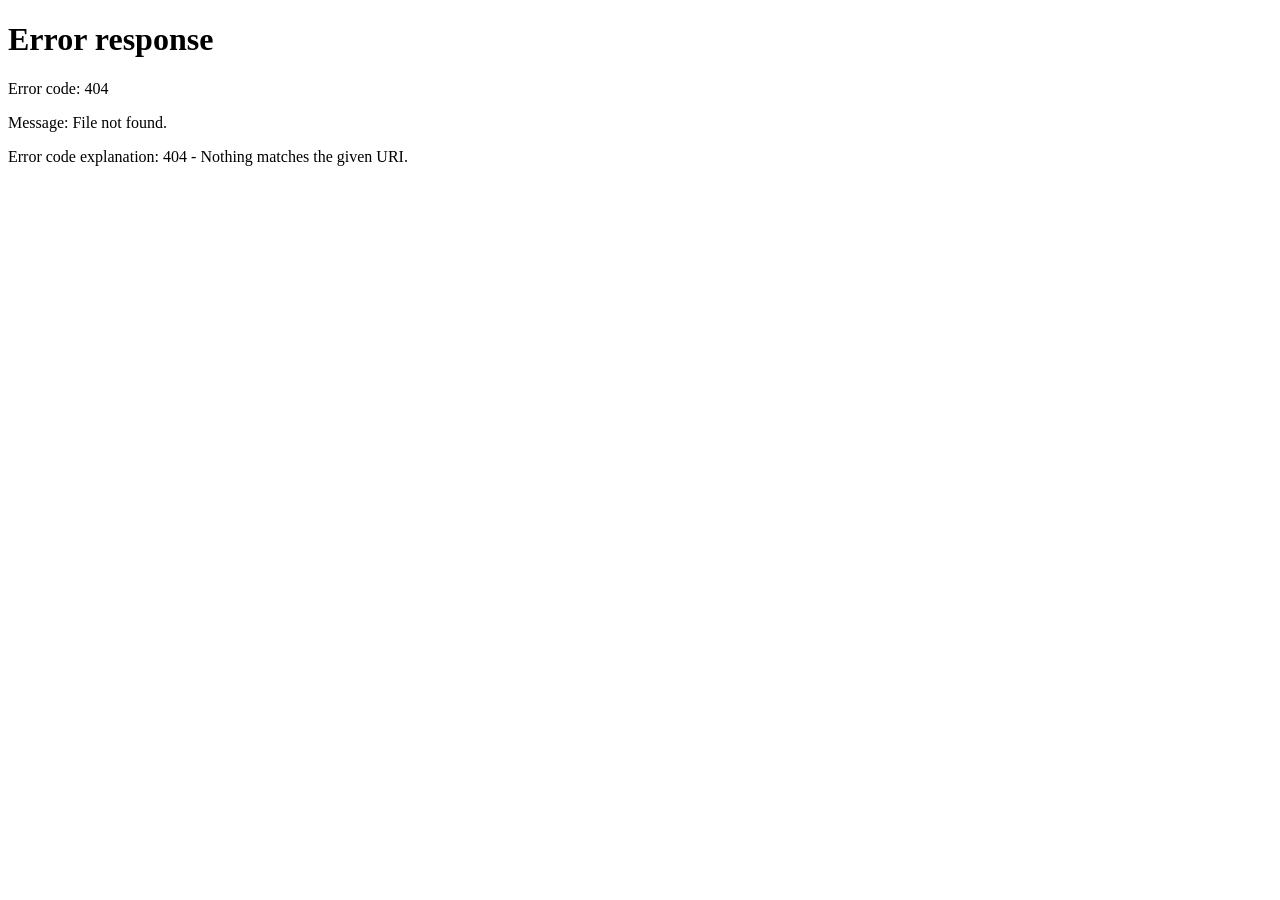
==== index.html @ 032387f5 "Fix GitHub Pages root page and internal link" ====
<!DOCTYPE html>
<html lang="en">
<head>
  <meta charset="UTF-8">
  <meta http-equiv="refresh" content="0;url=html%20files/index.html">
  <meta name="viewport" content="width=device-width, initial-scale=1.0">
  <title>Redirecting to Crocheting Cozy</title>
</head>
<body>
  <p>Redirecting to the site. If you are not redirected, <a href="html%20files/index.html">click here</a>.</p>
</body>
</html>
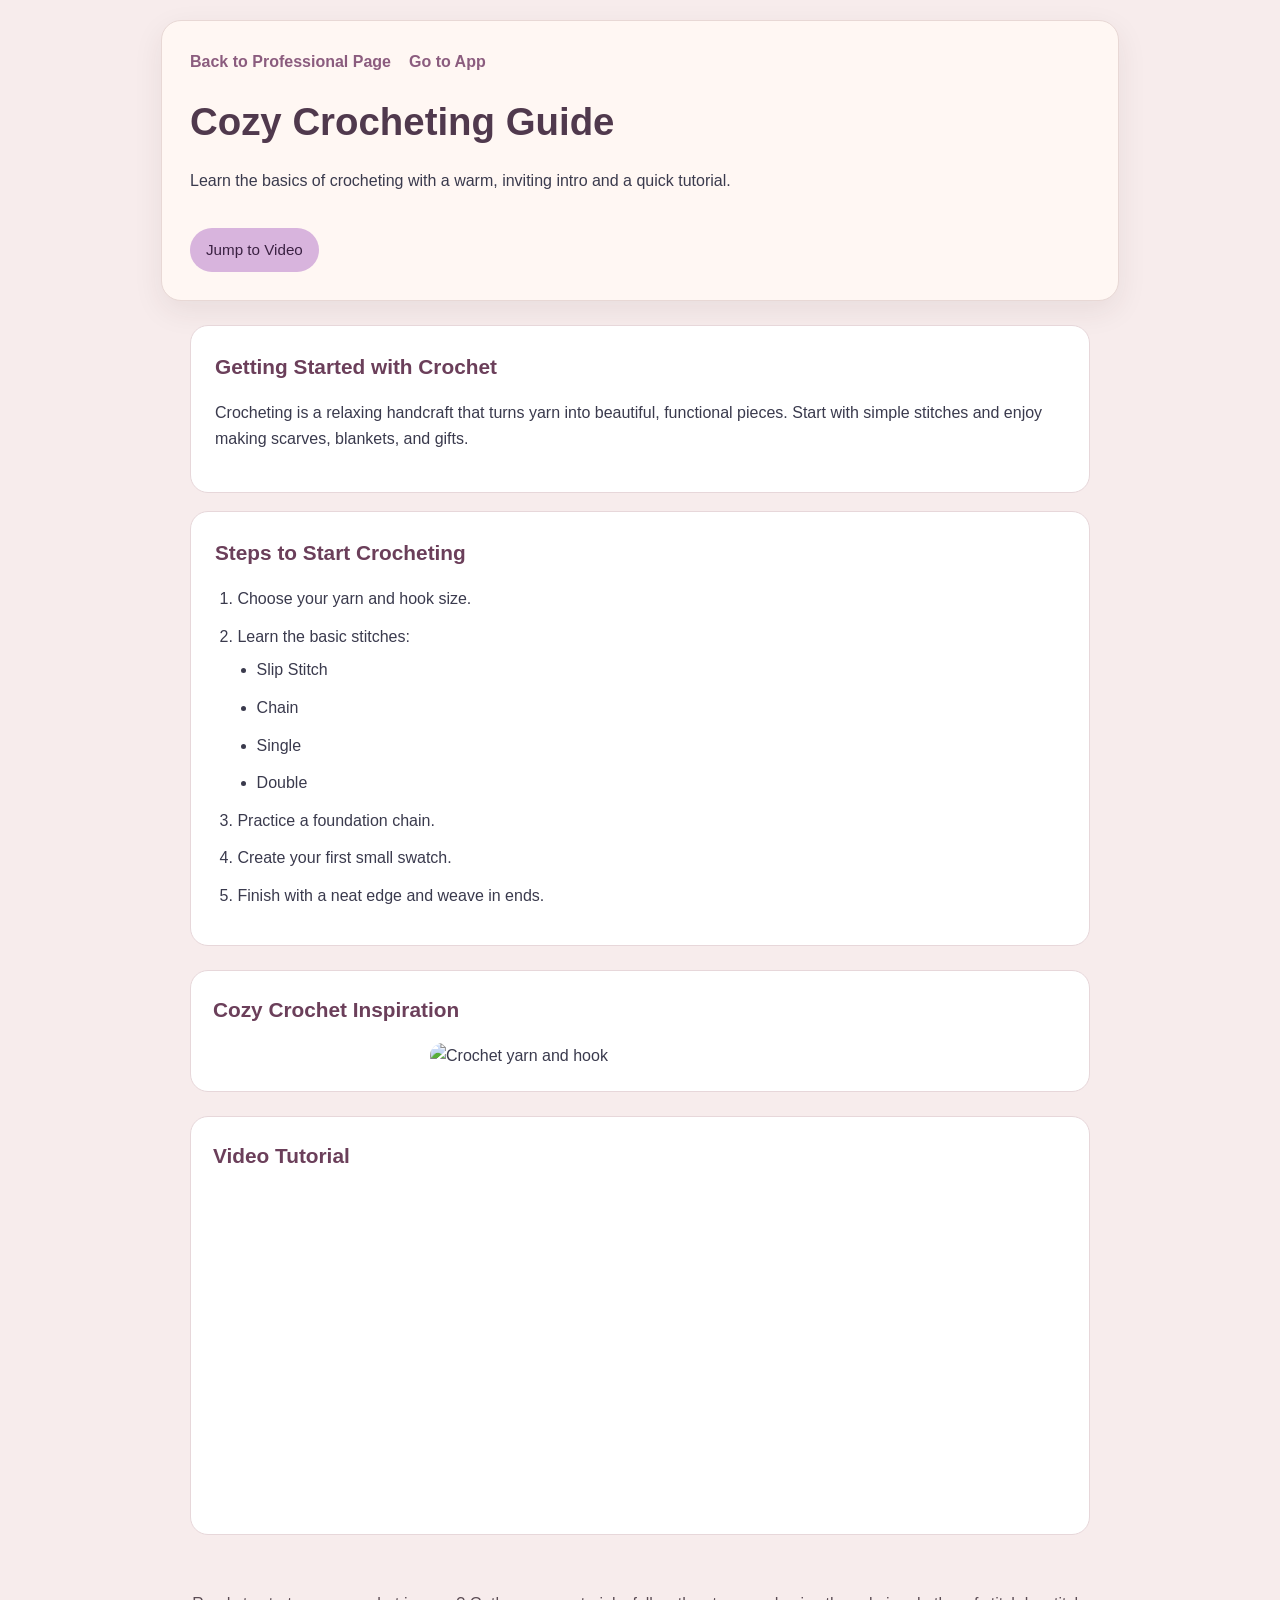
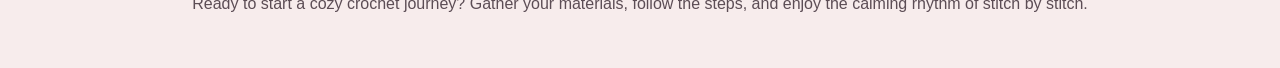
==== commit 4c65f7e1: "Move site pages to root and fix paths" ====
--- a/index.html
+++ b/index.html
@@ -1,12 +1,61 @@
 <!DOCTYPE html>
 <html lang="en">
 <head>
-  <meta charset="UTF-8">
-  <meta http-equiv="refresh" content="0;url=html%20files/index.html">
-  <meta name="viewport" content="width=device-width, initial-scale=1.0">
-  <title>Redirecting to Crocheting Cozy</title>
+    <meta charset="UTF-8">
+    <meta name="viewport" content="width=device-width, initial-scale=1.0">
+    <title>Crocheting Cozy</title>
+    <link rel="stylesheet" href="styles/styles.css">
 </head>
 <body>
-  <p>Redirecting to the site. If you are not redirected, <a href="html%20files/index.html">click here</a>.</p>
+    <div class="page-header">
+        <nav class="top-nav">
+            <a href="resume.html">Back to Professional Page</a>
+            <a href="blossom_sweep.html">Go to App</a>
+        </nav>
+        <h1>Cozy Crocheting Guide</h1>
+        <p>Learn the basics of crocheting with a warm, inviting intro and a quick tutorial.</p>
+        <a class="jump-link" href="#video-section">Jump to Video</a>
+    </div>
+
+    <div class="main-content">
+        <section class="intro-block">
+            <h2>Getting Started with Crochet</h2>
+            <p>Crocheting is a relaxing handcraft that turns yarn into beautiful, functional pieces. Start with simple stitches and enjoy making scarves, blankets, and gifts.</p>
+        </section>
+
+        <section class="steps-block">
+            <h2>Steps to Start Crocheting</h2>
+            <ol>
+                <li>Choose your yarn and hook size.</li>
+                <li>Learn the basic stitches:
+                    <ul>
+                        <li>Slip Stitch</li>
+                        <li>Chain</li>
+                        <li>Single</li>
+                        <li>Double</li>
+                    </ul>
+                </li>
+                <li>Practice a foundation chain.</li>
+                <li>Create your first small swatch.</li>
+                <li>Finish with a neat edge and weave in ends.</li>
+            </ol>
+        </section>
+    </div>
+
+    <div class="media-section">
+        <div class="image-block">
+            <h2>Cozy Crochet Inspiration</h2>
+            <img src="https://isv.prod.lovecrafts.co/v1/images/36ad249668210c4a7c2765600776c21e/0334a52a-21f9-4b66-96d3-db7d85be9a3c.jpeg/0/*/412x412" alt="Crochet yarn and hook">
+        </div>
+
+        <div class="video-block" id="video-section">
+            <h2>Video Tutorial</h2>
+            <iframe width="560" height="315" src="https://www.youtube.com/embed/aAxGTnVNJiE?si=Kr2GohQbphZ-ahmH" title="YouTube video player" frameborder="0" allow="accelerometer; autoplay; clipboard-write; encrypted-media; gyroscope; picture-in-picture; web-share" referrerpolicy="strict-origin-when-cross-origin" allowfullscreen></iframe>
+        </div>
+    </div>
+
+    <div class="footer-note">
+        <p>Ready to start a cozy crochet journey? Gather your materials, follow the steps, and enjoy the calming rhythm of stitch by stitch.</p>
+    </div>
 </body>
-</html>
+</html>
--- a/styles/styles.css
+++ b/styles/styles.css
@@ -0,0 +1,128 @@
+body {
+    margin: 0;
+    font-family: 'Segoe UI', Tahoma, Geneva, Verdana, sans-serif;
+    background: #f7ecec;
+    color: #3a3a4d;
+    line-height: 1.6;
+    padding: 20px;
+}
+
+.page-header {
+    background: #fff7f3;
+    border: 1px solid #e8d8d5;
+    border-radius: 20px;
+    padding: 28px;
+    max-width: 900px;
+    margin: 0 auto 24px;
+    box-shadow: 0 10px 30px rgba(59, 44, 44, 0.08);
+}
+
+.top-nav {
+    margin-bottom: 16px;
+    display: flex;
+    gap: 18px;
+    flex-wrap: wrap;
+}
+
+.top-nav a {
+    color: #8b5c7e;
+    text-decoration: none;
+    font-weight: 600;
+}
+
+.top-nav a:hover {
+    text-decoration: underline;
+}
+
+.jump-link {
+    display: inline-block;
+    margin-top: 18px;
+    padding: 10px 16px;
+    background: #d8b4dd;
+    color: #3a2142;
+    border-radius: 999px;
+    text-decoration: none;
+    font-size: 0.95rem;
+}
+
+.main-content {
+    max-width: 900px;
+    margin: 0 auto 24px;
+    padding: 0 10px;
+}
+
+.intro-block,
+.steps-block {
+    background: #ffffff;
+    border: 1px solid #e7d7da;
+    border-radius: 18px;
+    padding: 24px;
+    margin-bottom: 18px;
+}
+
+h1 {
+    margin: 0;
+    font-size: clamp(2rem, 3vw, 3rem);
+    color: #50394d;
+}
+
+h2 {
+    margin-top: 0;
+    color: #6b3f5a;
+    font-size: 1.3rem;
+}
+
+ol {
+    margin: 0;
+    padding-left: 1.4rem;
+}
+
+ol li {
+    margin-bottom: 12px;
+}
+
+ol li ul {
+    margin-top: 8px;
+    padding-left: 1.2rem;
+    list-style-type: disc;
+}
+
+.media-section {
+    display: grid;
+    gap: 24px;
+    max-width: 900px;
+    margin: 0 auto 24px;
+    padding: 0 10px;
+}
+
+.image-block,
+.video-block {
+    background: #ffffff;
+    border: 1px solid #e7d7da;
+    border-radius: 18px;
+    padding: 22px;
+}
+
+.image-block img {
+    width: 100%;
+    max-width: 420px;
+    height: auto;
+    border-radius: 16px;
+    display: block;
+    margin: 14px auto 0;
+}
+
+.video-block iframe {
+    width: 100%;
+    min-height: 315px;
+    border-radius: 16px;
+    border: none;
+}
+
+.footer-note {
+    max-width: 900px;
+    margin: 0 auto;
+    text-align: center;
+    color: #5c4d55;
+    padding: 16px 12px;
+}
